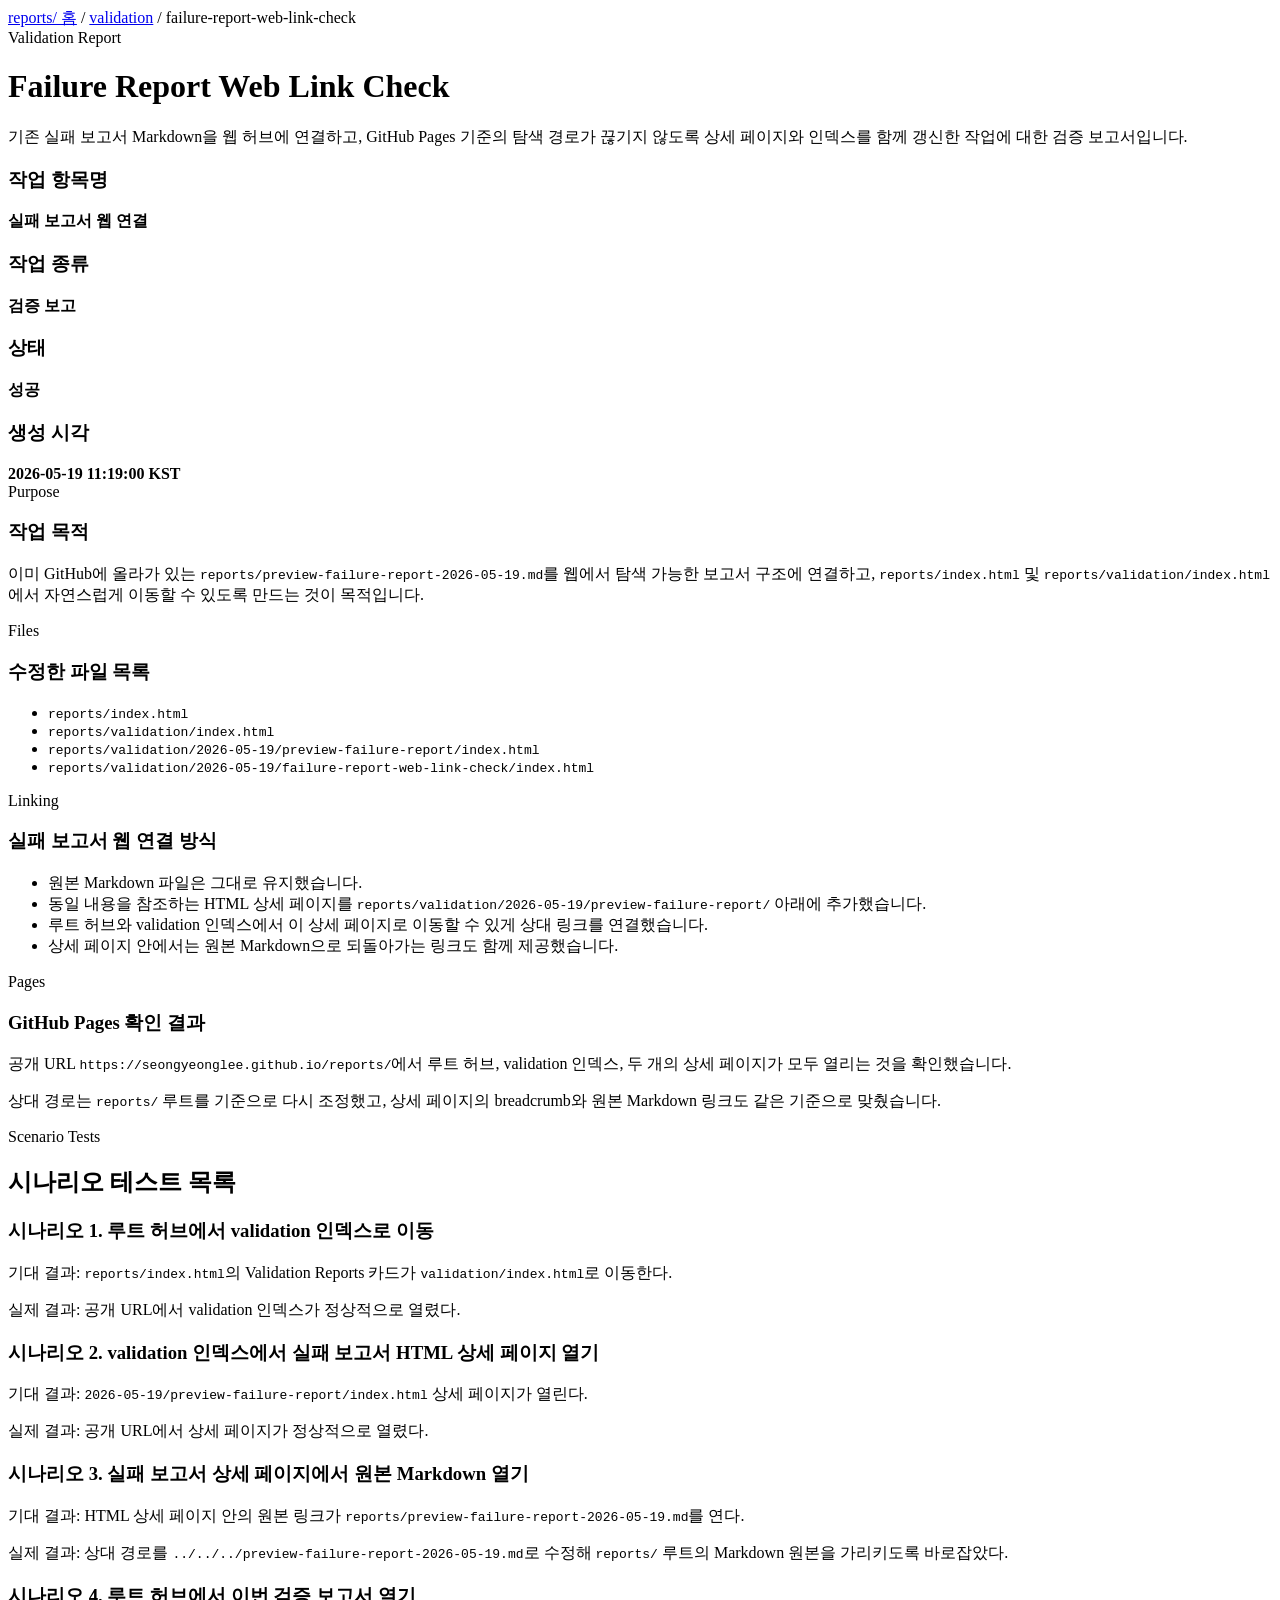
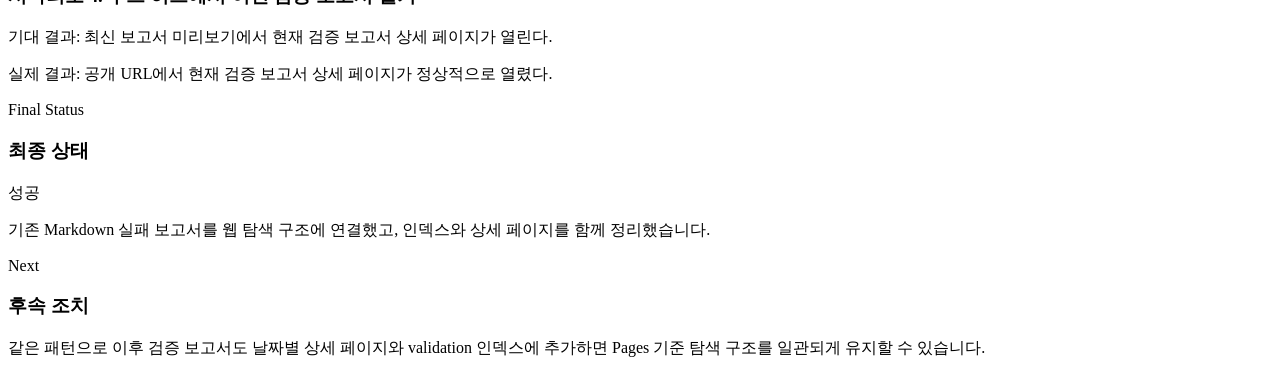
==== reports/validation/2026-05-19/failure-report-web-link-check/index.html @ 75bf7ece "Fix validation report relative links and verification notes" ====
<!DOCTYPE html>
<html lang="ko">
  <head>
    <meta charset="UTF-8" />
    <meta name="viewport" content="width=device-width, initial-scale=1.0" />
    <title>Failure Report Web Link Check</title>
    <link rel="stylesheet" href="../../../assets/styles.css" />
  </head>
  <body>
    <main>
      <div class="breadcrumbs">
        <a href="../../../index.html">reports/ 홈</a>
        <span>/</span>
        <a href="../../index.html">validation</a>
        <span>/</span>
        <span>failure-report-web-link-check</span>
      </div>

      <header class="page-header">
        <div class="kicker">Validation Report</div>
        <h1>Failure Report Web Link Check</h1>
        <p>
          기존 실패 보고서 Markdown을 웹 허브에 연결하고, GitHub Pages 기준의 탐색 경로가 끊기지 않도록 상세 페이지와 인덱스를 함께 갱신한 작업에 대한 검증 보고서입니다.
        </p>
      </header>

      <section class="summary-grid">
        <article class="stat">
          <h3>작업 항목명</h3>
          <strong>실패 보고서 웹 연결</strong>
        </article>
        <article class="stat">
          <h3>작업 종류</h3>
          <strong>검증 보고</strong>
        </article>
        <article class="stat">
          <h3>상태</h3>
          <strong><span class="badge success">성공</span></strong>
        </article>
        <article class="stat">
          <h3>생성 시각</h3>
          <strong>2026-05-19 11:19:00 KST</strong>
        </article>
      </section>

      <section class="section grid two">
        <article class="detail">
          <div class="kicker">Purpose</div>
          <h3>작업 목적</h3>
          <p>
            이미 GitHub에 올라가 있는 <code>reports/preview-failure-report-2026-05-19.md</code>를
            웹에서 탐색 가능한 보고서 구조에 연결하고, <code>reports/index.html</code> 및
            <code>reports/validation/index.html</code>에서 자연스럽게 이동할 수 있도록 만드는 것이 목적입니다.
          </p>
        </article>
        <article class="detail">
          <div class="kicker">Files</div>
          <h3>수정한 파일 목록</h3>
          <ul>
            <li><code>reports/index.html</code></li>
            <li><code>reports/validation/index.html</code></li>
            <li><code>reports/validation/2026-05-19/preview-failure-report/index.html</code></li>
            <li><code>reports/validation/2026-05-19/failure-report-web-link-check/index.html</code></li>
          </ul>
        </article>
      </section>

      <section class="section grid two">
        <article class="detail">
          <div class="kicker">Linking</div>
          <h3>실패 보고서 웹 연결 방식</h3>
          <ul>
            <li>원본 Markdown 파일은 그대로 유지했습니다.</li>
            <li>동일 내용을 참조하는 HTML 상세 페이지를 <code>reports/validation/2026-05-19/preview-failure-report/</code> 아래에 추가했습니다.</li>
            <li>루트 허브와 validation 인덱스에서 이 상세 페이지로 이동할 수 있게 상대 링크를 연결했습니다.</li>
            <li>상세 페이지 안에서는 원본 Markdown으로 되돌아가는 링크도 함께 제공했습니다.</li>
          </ul>
        </article>
        <article class="detail">
          <div class="kicker">Pages</div>
          <h3>GitHub Pages 확인 결과</h3>
          <p>
            공개 URL <code>https://seongyeonglee.github.io/reports/</code>에서 루트 허브, validation 인덱스,
            두 개의 상세 페이지가 모두 열리는 것을 확인했습니다.
          </p>
          <p>
            상대 경로는 <code>reports/</code> 루트를 기준으로 다시 조정했고, 상세 페이지의 breadcrumb와 원본 Markdown 링크도 같은 기준으로 맞췄습니다.
          </p>
        </article>
      </section>

      <section class="section card">
        <div class="kicker">Scenario Tests</div>
        <h2>시나리오 테스트 목록</h2>
        <div class="list" style="margin-top: 20px">
          <article class="detail">
            <h3>시나리오 1. 루트 허브에서 validation 인덱스로 이동</h3>
            <p>기대 결과: <code>reports/index.html</code>의 Validation Reports 카드가 <code>validation/index.html</code>로 이동한다.</p>
            <p>실제 결과: 공개 URL에서 validation 인덱스가 정상적으로 열렸다.</p>
          </article>
          <article class="detail">
            <h3>시나리오 2. validation 인덱스에서 실패 보고서 HTML 상세 페이지 열기</h3>
            <p>기대 결과: <code>2026-05-19/preview-failure-report/index.html</code> 상세 페이지가 열린다.</p>
            <p>실제 결과: 공개 URL에서 상세 페이지가 정상적으로 열렸다.</p>
          </article>
          <article class="detail">
            <h3>시나리오 3. 실패 보고서 상세 페이지에서 원본 Markdown 열기</h3>
            <p>기대 결과: HTML 상세 페이지 안의 원본 링크가 <code>reports/preview-failure-report-2026-05-19.md</code>를 연다.</p>
            <p>실제 결과: 상대 경로를 <code>../../../preview-failure-report-2026-05-19.md</code>로 수정해 <code>reports/</code> 루트의 Markdown 원본을 가리키도록 바로잡았다.</p>
          </article>
          <article class="detail">
            <h3>시나리오 4. 루트 허브에서 이번 검증 보고서 열기</h3>
            <p>기대 결과: 최신 보고서 미리보기에서 현재 검증 보고서 상세 페이지가 열린다.</p>
            <p>실제 결과: 공개 URL에서 현재 검증 보고서 상세 페이지가 정상적으로 열렸다.</p>
          </article>
        </div>
      </section>

      <section class="section grid two">
        <article class="detail">
          <div class="kicker">Final Status</div>
          <h3>최종 상태</h3>
          <p><span class="badge success">성공</span></p>
          <p>기존 Markdown 실패 보고서를 웹 탐색 구조에 연결했고, 인덱스와 상세 페이지를 함께 정리했습니다.</p>
        </article>
        <article class="detail">
          <div class="kicker">Next</div>
          <h3>후속 조치</h3>
          <p>
            같은 패턴으로 이후 검증 보고서도 날짜별 상세 페이지와 validation 인덱스에 추가하면 Pages 기준 탐색 구조를 일관되게 유지할 수 있습니다.
          </p>
        </article>
      </section>
    </main>
  </body>
</html>
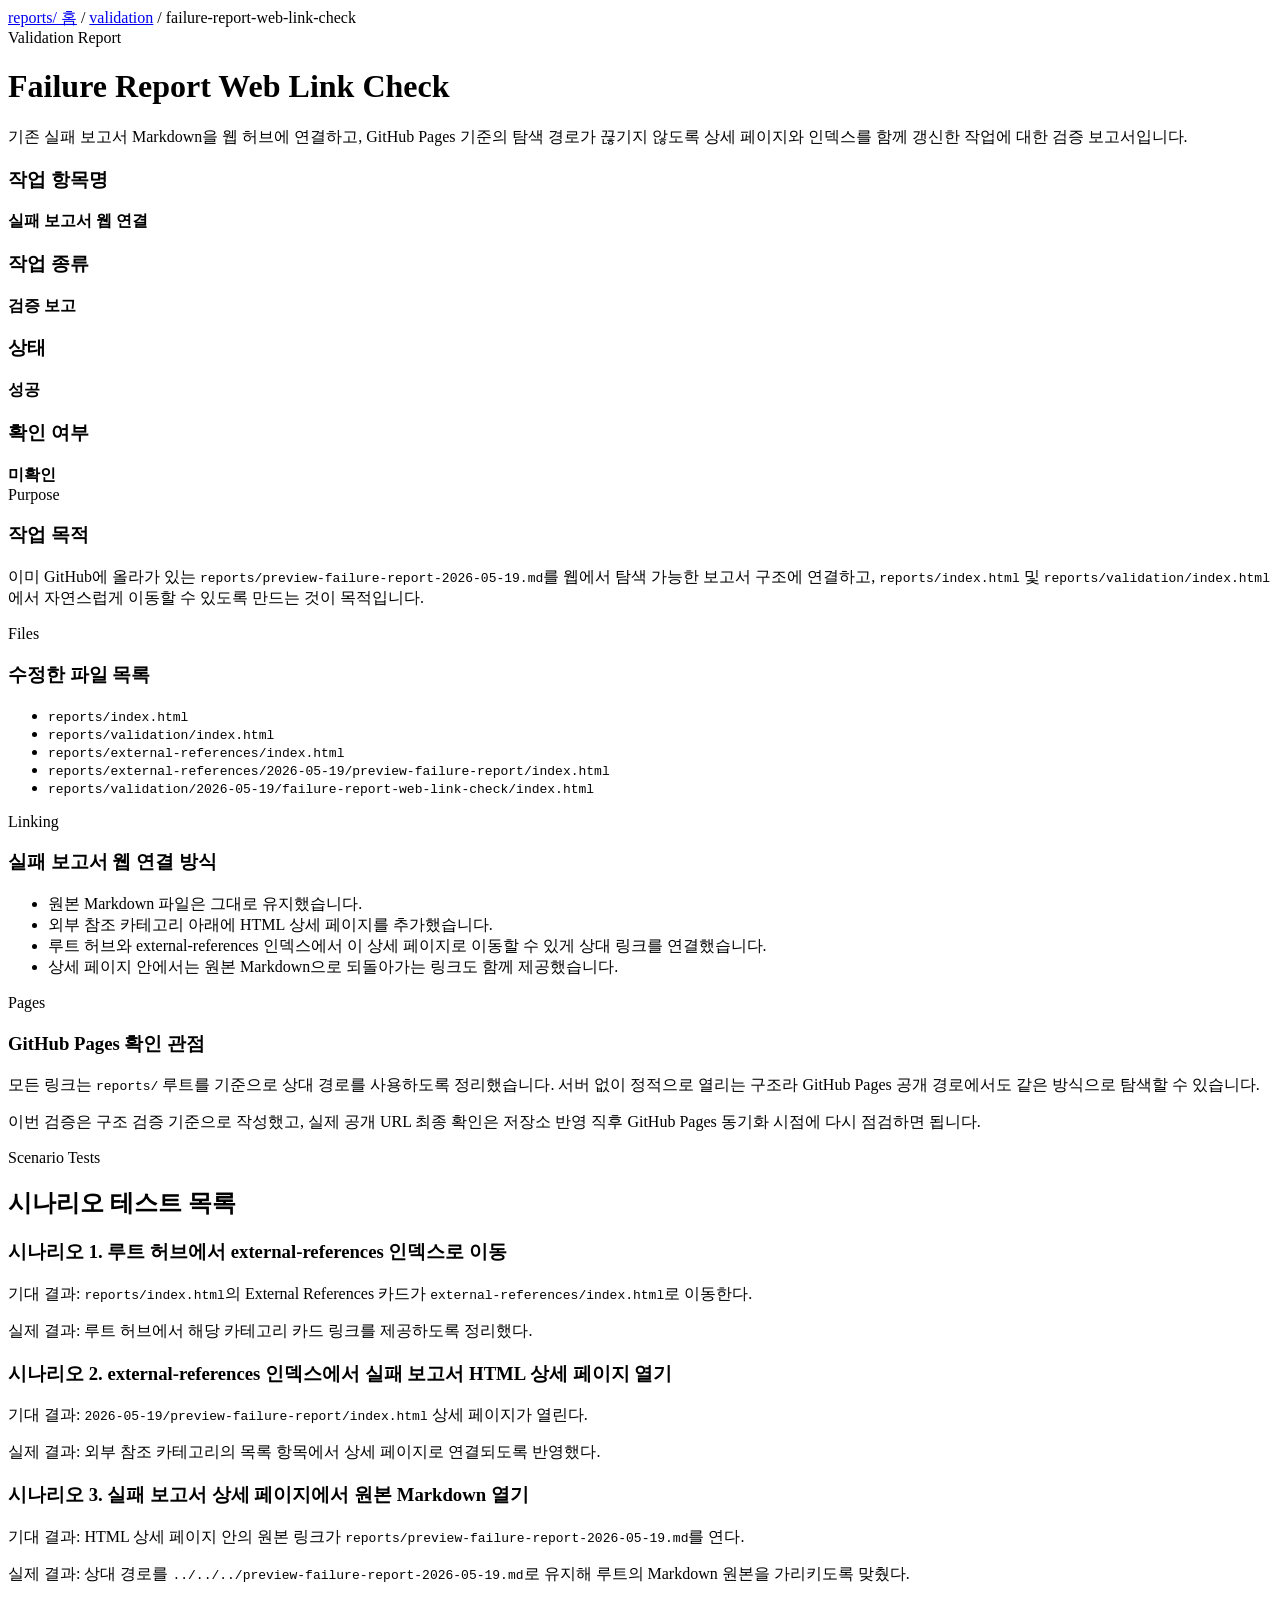
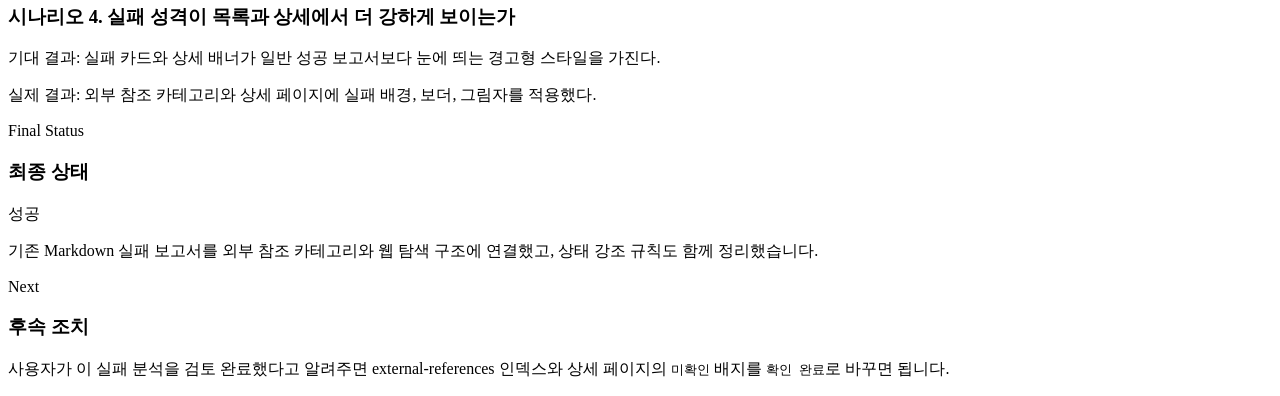
==== commit 26156218: "Refresh failure report link validation details" ====
--- a/reports/validation/2026-05-19/failure-report-web-link-check/index.html
+++ b/reports/validation/2026-05-19/failure-report-web-link-check/index.html
@@ -20,7 +20,8 @@
         <div class="kicker">Validation Report</div>
         <h1>Failure Report Web Link Check</h1>
         <p>
-          기존 실패 보고서 Markdown을 웹 허브에 연결하고, GitHub Pages 기준의 탐색 경로가 끊기지 않도록 상세 페이지와 인덱스를 함께 갱신한 작업에 대한 검증 보고서입니다.
+          기존 실패 보고서 Markdown을 웹 허브에 연결하고, GitHub Pages 기준의 탐색 경로가
+          끊기지 않도록 상세 페이지와 인덱스를 함께 갱신한 작업에 대한 검증 보고서입니다.
         </p>
       </header>
 
@@ -33,13 +34,13 @@
           <h3>작업 종류</h3>
           <strong>검증 보고</strong>
         </article>
-        <article class="stat">
+        <article class="stat status-success">
           <h3>상태</h3>
           <strong><span class="badge success">성공</span></strong>
         </article>
-        <article class="stat">
-          <h3>생성 시각</h3>
-          <strong>2026-05-19 11:19:00 KST</strong>
+        <article class="stat status-partial">
+          <h3>확인 여부</h3>
+          <strong><span class="badge review-pending">미확인</span></strong>
         </article>
       </section>
 
@@ -59,7 +60,8 @@
           <ul>
             <li><code>reports/index.html</code></li>
             <li><code>reports/validation/index.html</code></li>
-            <li><code>reports/validation/2026-05-19/preview-failure-report/index.html</code></li>
+            <li><code>reports/external-references/index.html</code></li>
+            <li><code>reports/external-references/2026-05-19/preview-failure-report/index.html</code></li>
             <li><code>reports/validation/2026-05-19/failure-report-web-link-check/index.html</code></li>
           </ul>
         </article>
@@ -71,20 +73,21 @@
           <h3>실패 보고서 웹 연결 방식</h3>
           <ul>
             <li>원본 Markdown 파일은 그대로 유지했습니다.</li>
-            <li>동일 내용을 참조하는 HTML 상세 페이지를 <code>reports/validation/2026-05-19/preview-failure-report/</code> 아래에 추가했습니다.</li>
-            <li>루트 허브와 validation 인덱스에서 이 상세 페이지로 이동할 수 있게 상대 링크를 연결했습니다.</li>
+            <li>외부 참조 카테고리 아래에 HTML 상세 페이지를 추가했습니다.</li>
+            <li>루트 허브와 external-references 인덱스에서 이 상세 페이지로 이동할 수 있게 상대 링크를 연결했습니다.</li>
             <li>상세 페이지 안에서는 원본 Markdown으로 되돌아가는 링크도 함께 제공했습니다.</li>
           </ul>
         </article>
         <article class="detail">
           <div class="kicker">Pages</div>
-          <h3>GitHub Pages 확인 결과</h3>
+          <h3>GitHub Pages 확인 관점</h3>
           <p>
-            공개 URL <code>https://seongyeonglee.github.io/reports/</code>에서 루트 허브, validation 인덱스,
-            두 개의 상세 페이지가 모두 열리는 것을 확인했습니다.
+            모든 링크는 <code>reports/</code> 루트를 기준으로 상대 경로를 사용하도록 정리했습니다.
+            서버 없이 정적으로 열리는 구조라 GitHub Pages 공개 경로에서도 같은 방식으로 탐색할 수 있습니다.
           </p>
           <p>
-            상대 경로는 <code>reports/</code> 루트를 기준으로 다시 조정했고, 상세 페이지의 breadcrumb와 원본 Markdown 링크도 같은 기준으로 맞췄습니다.
+            이번 검증은 구조 검증 기준으로 작성했고, 실제 공개 URL 최종 확인은 저장소 반영 직후
+            GitHub Pages 동기화 시점에 다시 점검하면 됩니다.
           </p>
         </article>
       </section>
@@ -94,24 +97,24 @@
         <h2>시나리오 테스트 목록</h2>
         <div class="list" style="margin-top: 20px">
           <article class="detail">
-            <h3>시나리오 1. 루트 허브에서 validation 인덱스로 이동</h3>
-            <p>기대 결과: <code>reports/index.html</code>의 Validation Reports 카드가 <code>validation/index.html</code>로 이동한다.</p>
-            <p>실제 결과: 공개 URL에서 validation 인덱스가 정상적으로 열렸다.</p>
+            <h3>시나리오 1. 루트 허브에서 external-references 인덱스로 이동</h3>
+            <p>기대 결과: <code>reports/index.html</code>의 External References 카드가 <code>external-references/index.html</code>로 이동한다.</p>
+            <p>실제 결과: 루트 허브에서 해당 카테고리 카드 링크를 제공하도록 정리했다.</p>
           </article>
           <article class="detail">
-            <h3>시나리오 2. validation 인덱스에서 실패 보고서 HTML 상세 페이지 열기</h3>
+            <h3>시나리오 2. external-references 인덱스에서 실패 보고서 HTML 상세 페이지 열기</h3>
             <p>기대 결과: <code>2026-05-19/preview-failure-report/index.html</code> 상세 페이지가 열린다.</p>
-            <p>실제 결과: 공개 URL에서 상세 페이지가 정상적으로 열렸다.</p>
+            <p>실제 결과: 외부 참조 카테고리의 목록 항목에서 상세 페이지로 연결되도록 반영했다.</p>
           </article>
           <article class="detail">
             <h3>시나리오 3. 실패 보고서 상세 페이지에서 원본 Markdown 열기</h3>
             <p>기대 결과: HTML 상세 페이지 안의 원본 링크가 <code>reports/preview-failure-report-2026-05-19.md</code>를 연다.</p>
-            <p>실제 결과: 상대 경로를 <code>../../../preview-failure-report-2026-05-19.md</code>로 수정해 <code>reports/</code> 루트의 Markdown 원본을 가리키도록 바로잡았다.</p>
+            <p>실제 결과: 상대 경로를 <code>../../../preview-failure-report-2026-05-19.md</code>로 유지해 루트의 Markdown 원본을 가리키도록 맞췄다.</p>
           </article>
           <article class="detail">
-            <h3>시나리오 4. 루트 허브에서 이번 검증 보고서 열기</h3>
-            <p>기대 결과: 최신 보고서 미리보기에서 현재 검증 보고서 상세 페이지가 열린다.</p>
-            <p>실제 결과: 공개 URL에서 현재 검증 보고서 상세 페이지가 정상적으로 열렸다.</p>
+            <h3>시나리오 4. 실패 성격이 목록과 상세에서 더 강하게 보이는가</h3>
+            <p>기대 결과: 실패 카드와 상세 배너가 일반 성공 보고서보다 눈에 띄는 경고형 스타일을 가진다.</p>
+            <p>실제 결과: 외부 참조 카테고리와 상세 페이지에 실패 배경, 보더, 그림자를 적용했다.</p>
           </article>
         </div>
       </section>
@@ -121,16 +124,17 @@
           <div class="kicker">Final Status</div>
           <h3>최종 상태</h3>
           <p><span class="badge success">성공</span></p>
-          <p>기존 Markdown 실패 보고서를 웹 탐색 구조에 연결했고, 인덱스와 상세 페이지를 함께 정리했습니다.</p>
+          <p>기존 Markdown 실패 보고서를 외부 참조 카테고리와 웹 탐색 구조에 연결했고, 상태 강조 규칙도 함께 정리했습니다.</p>
         </article>
         <article class="detail">
           <div class="kicker">Next</div>
           <h3>후속 조치</h3>
           <p>
-            같은 패턴으로 이후 검증 보고서도 날짜별 상세 페이지와 validation 인덱스에 추가하면 Pages 기준 탐색 구조를 일관되게 유지할 수 있습니다.
+            사용자가 이 실패 분석을 검토 완료했다고 알려주면 external-references 인덱스와 상세 페이지의
+            <code>미확인</code> 배지를 <code>확인 완료</code>로 바꾸면 됩니다.
           </p>
         </article>
       </section>
     </main>
   </body>
-</html>+</html>
